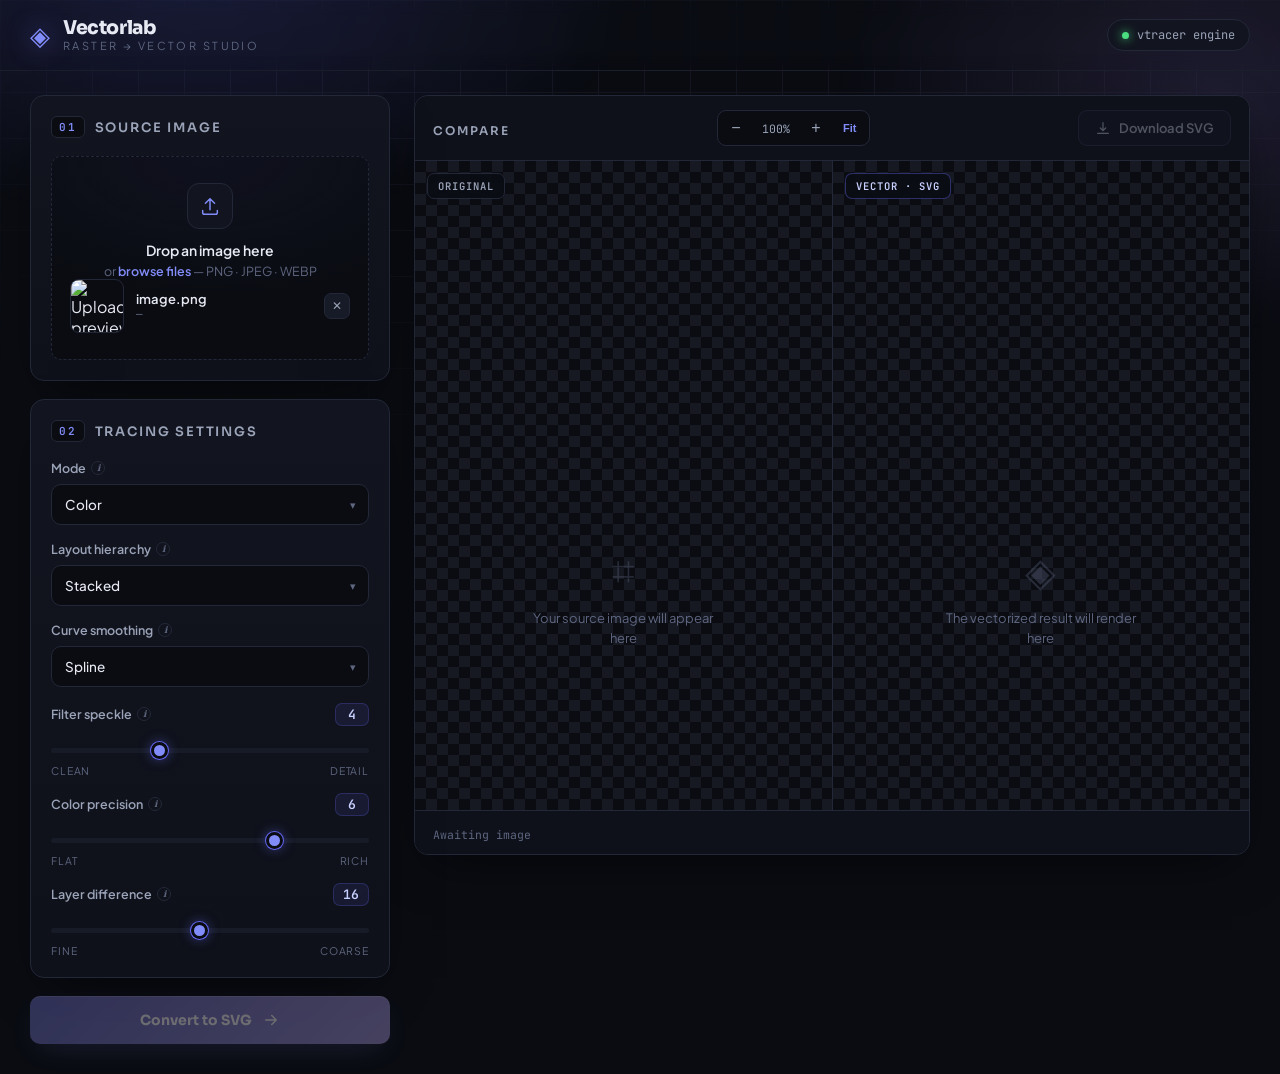
==== index.html @ 8f8fd824 "Migrate to WebAssembly frontend" ====
<!DOCTYPE html>
<html lang="en">
<head>
  <meta charset="UTF-8" />
  <meta name="viewport" content="width=device-width, initial-scale=1.0" />
  <title>Vectorlab — Raster to Vector Studio</title>
  <link rel="preconnect" href="https://fonts.googleapis.com" />
  <link rel="preconnect" href="https://fonts.gstatic.com" crossorigin />
  <link href="https://fonts.googleapis.com/css2?family=Sora:wght@500;600;700;800&family=Plus+Jakarta+Sans:wght@400;500;600;700&family=JetBrains+Mono:wght@500;600&display=swap" rel="stylesheet" />
  <link rel="stylesheet" href="css/style.css?v=3" />
  <link rel="icon" href="data:image/svg+xml,<svg xmlns='http://www.w3.org/2000/svg' viewBox='0 0 100 100'><text y='.9em' font-size='90'>◈</text></svg>" />
</head>
<body>
  <div class="bg-grid" aria-hidden="true"></div>
  <div class="bg-glow" aria-hidden="true"></div>

  <header class="topbar">
    <div class="brand">
      <span class="brand-mark">◈</span>
      <div class="brand-text">
        <span class="brand-name">Vectorlab</span>
        <span class="brand-tag" data-i18n="brandTag">raster → vector studio</span>
      </div>
    </div>
    <div class="topbar-meta">
      <span class="pill"><span class="dot"></span>vtracer engine</span>
    </div>
  </header>

  <main class="layout">
    <!-- ============ CONTROL SIDEBAR ============ -->
    <aside class="sidebar" aria-label="Vectorization controls">
      <form id="controls" autocomplete="off">
        <section class="panel">
          <h2 class="panel-title"><span class="idx">01</span><span data-i18n="srcPanel">Source image</span></h2>

          <label id="dropzone" class="dropzone" for="file-input" tabindex="0">
            <input id="file-input" type="file" accept="image/png,image/jpeg,image/bmp,image/webp,image/gif" hidden />
            <div class="dz-empty">
              <div class="dz-icon">
                <svg viewBox="0 0 24 24" fill="none" stroke="currentColor" stroke-width="1.6" stroke-linecap="round" stroke-linejoin="round">
                  <path d="M12 16V4m0 0L7 9m5-5 5 5" />
                  <path d="M4 17v2a2 2 0 0 0 2 2h12a2 2 0 0 0 2-2v-2" />
                </svg>
              </div>
              <p class="dz-headline" data-i18n="dropHeadline">Drop an image here</p>
              <p class="dz-sub" data-i18n-html="dropSub">or <span class="dz-link">browse files</span> — PNG · JPEG · WEBP</p>
            </div>
            <div class="dz-loaded" hidden>
              <img id="thumb" class="dz-thumb" alt="Uploaded preview" />
              <div class="dz-info">
                <span id="file-name" class="file-name">image.png</span>
                <span id="file-size" class="file-size">—</span>
              </div>
              <button type="button" id="clear-file" class="dz-clear" aria-label="Remove image">✕</button>
            </div>
          </label>
        </section>

        <section class="panel">
          <h2 class="panel-title"><span class="idx">02</span><span data-i18n="tracingPanel">Tracing settings</span></h2>

          <div class="field">
            <div class="field-head">
              <label for="colormode" data-i18n="modeLabel">Mode</label>
              <button class="info-tip" type="button" data-i18n-tip="mode">ℹ</button>
            </div>
            <div class="select-wrap">
              <select id="colormode" name="colormode">
                <option value="color" selected data-i18n="optColor">Color</option>
                <option value="bw" data-i18n="optBW">Black &amp; White</option>
              </select>
            </div>
          </div>

          <div class="field">
            <div class="field-head">
              <label for="hierarchical" data-i18n="hierarchyLabel">Layout hierarchy</label>
              <button class="info-tip" type="button" data-i18n-tip="hierarchy">ℹ</button>
            </div>
            <div class="select-wrap">
              <select id="hierarchical" name="hierarchical">
                <option value="stacked" selected data-i18n="optStacked">Stacked</option>
                <option value="cutout" data-i18n="optCutout">Cutout</option>
              </select>
            </div>
          </div>

          <div class="field">
            <div class="field-head">
              <label for="mode" data-i18n="curveLabel">Curve smoothing</label>
              <button class="info-tip" type="button" data-i18n-tip="curve">ℹ</button>
            </div>
            <div class="select-wrap">
              <select id="mode" name="mode">
                <option value="spline" selected data-i18n="optSpline">Spline</option>
                <option value="polygon" data-i18n="optPolygon">Polygon</option>
              </select>
            </div>
          </div>

          <div class="field slider-field">
            <div class="slider-head">
              <div class="field-head">
                <label for="filter_speckle" data-i18n="speckleLabel">Filter speckle</label>
                <button class="info-tip" type="button" data-i18n-tip="speckle">ℹ</button>
              </div>
              <output id="filter_speckle_v" class="value">4</output>
            </div>
            <input type="range" id="filter_speckle" name="filter_speckle" min="1" max="10" value="4" />
            <div class="scale"><span data-i18n="scaleClean">clean</span><span data-i18n="scaleDetail">detail</span></div>
          </div>

          <div class="field slider-field">
            <div class="slider-head">
              <div class="field-head">
                <label for="color_precision" data-i18n="precisionLabel">Color precision</label>
                <button class="info-tip" type="button" data-i18n-tip="precision">ℹ</button>
              </div>
              <output id="color_precision_v" class="value">6</output>
            </div>
            <input type="range" id="color_precision" name="color_precision" min="1" max="8" value="6" />
            <div class="scale"><span data-i18n="scaleFlat">flat</span><span data-i18n="scaleRich">rich</span></div>
          </div>

          <div class="field slider-field">
            <div class="slider-head">
              <div class="field-head">
                <label for="layer_difference" data-i18n="layerLabel">Layer difference</label>
                <button class="info-tip" type="button" data-i18n-tip="layer">ℹ</button>
              </div>
              <output id="layer_difference_v" class="value">16</output>
            </div>
            <input type="range" id="layer_difference" name="layer_difference" min="2" max="32" value="16" />
            <div class="scale"><span data-i18n="scaleFine">fine</span><span data-i18n="scaleCoarse">coarse</span></div>
          </div>
        </section>

        <button type="submit" id="convert-btn" class="btn-primary" disabled>
          <span class="btn-label" data-i18n="convertBtn">Convert to SVG</span>
          <svg class="btn-arrow" viewBox="0 0 24 24" fill="none" stroke="currentColor" stroke-width="2" stroke-linecap="round" stroke-linejoin="round"><path d="M5 12h14m-6-6 6 6-6 6"/></svg>
        </button>
        <p id="error-msg" class="error-msg" hidden></p>
      </form>
    </aside>

    <!-- ============ RESULT DISPLAY ============ -->
    <section class="stage" aria-label="Comparison view">
      <div class="stage-toolbar">
        <div class="seg" role="tablist">
          <span class="seg-label" data-i18n="compareLabel">Compare</span>
        </div>
        <div class="zoom" id="zoom-controls" hidden>
          <button type="button" id="zoom-out" aria-label="Zoom out">−</button>
          <span id="zoom-level" class="zoom-level">100%</span>
          <button type="button" id="zoom-in" aria-label="Zoom in">+</button>
          <button type="button" id="zoom-reset" class="zoom-reset">Fit</button>
        </div>
        <a id="download-btn" class="btn-download disabled" download="vectorized.svg">
          <svg viewBox="0 0 24 24" fill="none" stroke="currentColor" stroke-width="1.8" stroke-linecap="round" stroke-linejoin="round"><path d="M12 4v12m0 0 4-4m-4 4-4-4M4 20h16"/></svg>
          <span data-i18n="downloadBtn">Download SVG</span>
        </a>
      </div>

      <div class="compare">
        <div class="pane">
          <span class="pane-tag" data-i18n="origTag">Original</span>
          <div class="pane-canvas checker">
            <img id="orig-view" class="orig-view" alt="" hidden />
            <div class="placeholder" id="orig-placeholder">
              <span class="ph-glyph">⌗</span>
              <p data-i18n="origPh">Your source image will appear here</p>
            </div>
          </div>
        </div>

        <div class="pane">
          <span class="pane-tag accent" id="svg-pane-tag" data-i18n="svgTag">Vector · SVG</span>
          <div class="pane-canvas checker">
            <div id="svg-view" class="svg-view" hidden></div>
            <div class="placeholder" id="svg-placeholder">
              <span class="ph-glyph">◈</span>
              <p data-i18n="svgPh">The vectorized result will render here</p>
            </div>
            <div class="overlay" id="loading" hidden>
              <div class="spinner"><span></span><span></span><span></span></div>
              <p class="overlay-text" id="overlay-status"></p>
              <p class="overlay-elapsed" id="overlay-elapsed"></p>
              <p class="overlay-hint" id="overlay-hint"></p>
              <button type="button" id="overlay-refresh" class="overlay-refresh" onclick="location.reload()">
                <svg viewBox="0 0 24 24" fill="none" stroke="currentColor" stroke-width="2" stroke-linecap="round" stroke-linejoin="round"><path d="M3 12a9 9 0 0 1 9-9 9.75 9.75 0 0 1 6.74 2.74L21 8"/><path d="M21 3v5h-5"/><path d="M21 12a9 9 0 0 1-9 9 9.75 9.75 0 0 1-6.74-2.74L3 16"/><path d="M8 16H3v5"/></svg>
                <span data-i18n="refreshBtn">ページを更新</span>
              </button>
            </div>
          </div>
        </div>
      </div>

      <footer class="stage-foot">
        <span id="stat-info" class="stat" data-i18n="awaitingImg">Awaiting image</span>
      </footer>
    </section>
  </main>

  <script src="js/app.js?v=3"></script>
</body>
</html>
---- css/style.css ----
/* ============================================================
   Vectorlab — precision dark studio theme
   Palette: deep slate + indigo/violet accents
   Type: Sora (display) · Plus Jakarta Sans (body) · JetBrains Mono (numerics)
   ============================================================ */

:root {
  --bg:        #0a0c12;
  --bg-2:      #0e1119;
  --surface:   #12151f;
  --surface-2: #171b27;
  --line:      #232838;
  --line-soft: #1b1f2c;

  --text:      #e7eaf3;
  --text-dim:  #9aa3b8;
  --text-mute: #5e6680;

  --accent:    #6366f1;
  --accent-2:  #818cf8;
  --accent-3:  #a78bfa;
  --accent-ink:#c7d0ff;
  --glow:      rgba(99, 102, 241, .55);

  --danger:    #f4708c;
  --ok:        #4ade80;

  --radius:    14px;
  --radius-sm: 10px;
  --shadow:    0 18px 50px -18px rgba(0,0,0,.7);

  --font-display: "Sora", sans-serif;
  --font-body: "Plus Jakarta Sans", sans-serif;
  --font-mono: "JetBrains Mono", monospace;
}

* { box-sizing: border-box; margin: 0; padding: 0; }

html, body { height: 100%; }

body {
  font-family: var(--font-body);
  background: var(--bg);
  color: var(--text);
  -webkit-font-smoothing: antialiased;
  overflow-x: hidden;
  position: relative;
}

/* --- atmospheric background --- */
.bg-grid {
  position: fixed; inset: 0; z-index: -2;
  background-image:
    linear-gradient(to right, var(--line-soft) 1px, transparent 1px),
    linear-gradient(to bottom, var(--line-soft) 1px, transparent 1px);
  background-size: 46px 46px;
  mask-image: radial-gradient(ellipse 90% 70% at 50% 0%, #000 30%, transparent 80%);
  opacity: .6;
}
.bg-glow {
  position: fixed; inset: 0; z-index: -1; pointer-events: none;
  background:
    radial-gradient(60% 50% at 15% -5%, rgba(99,102,241,.18), transparent 60%),
    radial-gradient(50% 45% at 95% 10%, rgba(167,139,250,.13), transparent 60%);
}

/* ============ TOPBAR ============ */
.topbar {
  display: flex; align-items: center; justify-content: space-between;
  padding: 18px 30px;
  border-bottom: 1px solid var(--line-soft);
  backdrop-filter: blur(8px);
}
.brand { display: flex; align-items: center; gap: 13px; }
.brand-mark {
  font-size: 26px; line-height: 1;
  color: var(--accent-2);
  filter: drop-shadow(0 0 12px var(--glow));
  animation: pulse 4s ease-in-out infinite;
}
@keyframes pulse { 50% { opacity: .7; transform: rotate(45deg) scale(.95); } }
.brand-text { display: flex; flex-direction: column; line-height: 1.15; }
.brand-name {
  font-family: var(--font-display); font-weight: 800; font-size: 19px;
  letter-spacing: -.02em;
}
.brand-tag {
  font-size: 11px; color: var(--text-mute);
  text-transform: uppercase; letter-spacing: .22em;
}
.pill {
  display: inline-flex; align-items: center; gap: 8px;
  font-size: 12px; color: var(--text-dim);
  padding: 7px 14px; border: 1px solid var(--line);
  border-radius: 999px; background: var(--surface);
  font-family: var(--font-mono);
}
.pill .dot {
  width: 7px; height: 7px; border-radius: 50%;
  background: var(--ok); box-shadow: 0 0 10px var(--ok);
}

/* ============ LAYOUT ============ */
.layout {
  display: grid;
  grid-template-columns: 360px 1fr;
  gap: 24px;
  padding: 24px 30px 30px;
  max-width: 1600px; margin: 0 auto;
  align-items: start;
}

/* ============ SIDEBAR ============ */
.sidebar {
  position: sticky; top: 24px;
  display: flex; flex-direction: column;
}
#controls { display: flex; flex-direction: column; gap: 18px; }

.panel {
  background: linear-gradient(180deg, var(--surface), var(--bg-2));
  border: 1px solid var(--line);
  border-radius: var(--radius);
  padding: 20px;
  box-shadow: var(--shadow);
}
.panel-title {
  display: flex; align-items: center; gap: 10px;
  font-family: var(--font-display); font-weight: 600; font-size: 13px;
  text-transform: uppercase; letter-spacing: .14em;
  color: var(--text-dim);
  margin-bottom: 18px;
}
.panel-title .idx {
  font-family: var(--font-mono); font-size: 11px;
  color: var(--accent-2);
  border: 1px solid var(--line);
  background: var(--bg);
  padding: 3px 7px; border-radius: 6px;
}

/* --- dropzone --- */
.dropzone {
  display: block; cursor: pointer;
  border: 1.5px dashed var(--line);
  border-radius: var(--radius-sm);
  background:
    radial-gradient(120% 100% at 50% 0%, rgba(99,102,241,.06), transparent 70%),
    var(--bg);
  padding: 26px 18px;
  text-align: center;
  transition: border-color .2s, background .2s, transform .2s;
  outline: none;
}
.dropzone:hover, .dropzone:focus-visible { border-color: var(--accent); }
.dropzone.dragover {
  border-color: var(--accent-2);
  background: radial-gradient(120% 100% at 50% 0%, rgba(99,102,241,.22), transparent 70%), var(--bg);
  transform: scale(1.01);
  box-shadow: 0 0 0 4px rgba(99,102,241,.12), inset 0 0 30px rgba(99,102,241,.1);
}
.dz-icon {
  width: 46px; height: 46px; margin: 0 auto 12px;
  display: grid; place-items: center;
  color: var(--accent-2);
  border: 1px solid var(--line);
  border-radius: 12px; background: var(--surface);
}
.dz-icon svg { width: 22px; height: 22px; }
.dz-headline { font-weight: 600; font-size: 14px; }
.dz-sub { font-size: 12.5px; color: var(--text-mute); margin-top: 4px; }
.dz-link { color: var(--accent-2); font-weight: 600; }

.dz-loaded { display: flex; align-items: center; gap: 12px; text-align: left; }
.dz-thumb {
  width: 54px; height: 54px; border-radius: 9px; object-fit: cover;
  border: 1px solid var(--line); background: var(--bg);
  flex-shrink: 0;
}
.dz-info { display: flex; flex-direction: column; min-width: 0; flex: 1; }
.file-name {
  font-weight: 600; font-size: 13px;
  white-space: nowrap; overflow: hidden; text-overflow: ellipsis;
}
.file-size { font-family: var(--font-mono); font-size: 11px; color: var(--text-mute); }
.dz-clear {
  flex-shrink: 0;
  width: 26px; height: 26px; border-radius: 7px;
  background: var(--surface-2); border: 1px solid var(--line);
  color: var(--text-dim); cursor: pointer; font-size: 12px;
  transition: .15s;
}
.dz-clear:hover { color: var(--danger); border-color: var(--danger); }

/* --- fields --- */
.field { margin-bottom: 16px; }
.field:last-child { margin-bottom: 0; }
.field > label {
  display: block; font-size: 12.5px; font-weight: 600;
  color: var(--text-dim); margin-bottom: 8px;
}

/* --- label + info-tip row --- */
.field-head {
  display: flex; align-items: center; gap: 5px;
  margin-bottom: 8px;
}
.field-head label {
  display: block; font-size: 12.5px; font-weight: 600;
  color: var(--text-dim); margin-bottom: 0;
}
.slider-head .field-head { margin-bottom: 0; }

/* --- info tip button --- */
.info-tip {
  position: relative;
  display: inline-flex; align-items: center; justify-content: center;
  width: 14px; height: 14px; flex-shrink: 0;
  background: none; border: 1px solid var(--line); border-radius: 50%;
  color: var(--text-mute);
  font-size: 9px; font-style: italic; font-family: serif;
  cursor: pointer; padding: 0; line-height: 1;
  transition: color .15s, border-color .15s;
}
.info-tip:hover, .info-tip:focus-visible {
  color: var(--accent-ink); border-color: var(--accent); outline: none;
}

/* --- tooltip box --- */
.tip-box {
  display: none;
  position: absolute;
  left: 50%; bottom: calc(100% + 8px);
  transform: translateX(-50%);
  width: 230px;
  background: var(--surface-2); border: 1px solid var(--line);
  border-radius: var(--radius-sm); padding: 10px 12px;
  font-size: 11.5px; line-height: 1.55; color: var(--text);
  font-style: normal; font-family: var(--font-body);
  font-weight: 400;
  box-shadow: var(--shadow);
  z-index: 100; pointer-events: none;
  white-space: normal; text-align: left;
}
.tip-box::after {
  content: "";
  position: absolute; top: 100%; left: 50%;
  transform: translateX(-50%);
  border: 5px solid transparent;
  border-top-color: var(--line);
}
.info-tip:hover .tip-box,
.info-tip:focus-visible .tip-box { display: block; }

.select-wrap { position: relative; }
.select-wrap::after {
  content: "▾"; position: absolute; right: 13px; top: 50%;
  transform: translateY(-50%); color: var(--text-mute);
  pointer-events: none; font-size: 11px;
}
select {
  width: 100%; appearance: none;
  font-family: var(--font-body); font-size: 13.5px; font-weight: 500;
  color: var(--text);
  background: var(--bg); border: 1px solid var(--line);
  border-radius: var(--radius-sm); padding: 11px 34px 11px 13px;
  cursor: pointer; transition: border-color .15s, box-shadow .15s;
}
select:hover { border-color: var(--line); }
select:focus { outline: none; border-color: var(--accent); box-shadow: 0 0 0 3px rgba(99,102,241,.15); }

/* --- sliders --- */
.slider-head { display: flex; justify-content: space-between; align-items: baseline; margin-bottom: 10px; }
.slider-head label { font-size: 12.5px; font-weight: 600; color: var(--text-dim); }
.value {
  font-family: var(--font-mono); font-weight: 600; font-size: 13px;
  color: var(--accent-ink);
  background: rgba(99,102,241,.1); border: 1px solid rgba(99,102,241,.25);
  padding: 2px 9px; border-radius: 7px; min-width: 34px; text-align: center;
}
input[type="range"] {
  -webkit-appearance: none; appearance: none;
  width: 100%; height: 5px; border-radius: 99px;
  background: var(--surface-2); cursor: pointer; outline: none;
}
input[type="range"]::-webkit-slider-runnable-track { height: 5px; border-radius: 99px; }
input[type="range"]::-webkit-slider-thumb {
  -webkit-appearance: none; appearance: none;
  width: 17px; height: 17px; margin-top: -6px; border-radius: 50%;
  background: var(--accent-2); border: 3px solid var(--bg);
  box-shadow: 0 0 0 1px var(--accent), 0 0 12px var(--glow);
  transition: transform .12s;
}
input[type="range"]::-webkit-slider-thumb:hover { transform: scale(1.15); }
input[type="range"]::-moz-range-thumb {
  width: 15px; height: 15px; border-radius: 50%;
  background: var(--accent-2); border: 3px solid var(--bg);
  box-shadow: 0 0 0 1px var(--accent), 0 0 12px var(--glow);
}
input[type="range"]::-moz-range-track { height: 5px; border-radius: 99px; background: var(--surface-2); }
.scale {
  display: flex; justify-content: space-between;
  font-size: 10.5px; color: var(--text-mute); margin-top: 7px;
  text-transform: uppercase; letter-spacing: .08em;
}

/* --- primary button --- */
.btn-primary {
  display: flex; align-items: center; justify-content: center; gap: 10px;
  width: 100%; padding: 15px;
  font-family: var(--font-display); font-weight: 700; font-size: 14px;
  color: #fff; cursor: pointer;
  border: none; border-radius: var(--radius-sm);
  background: linear-gradient(135deg, var(--accent), var(--accent-3));
  box-shadow: 0 10px 30px -10px var(--glow), inset 0 1px 0 rgba(255,255,255,.2);
  transition: transform .12s, box-shadow .2s, filter .2s;
}
.btn-primary .btn-arrow { width: 18px; height: 18px; transition: transform .2s; }
.btn-primary:hover:not(:disabled) { transform: translateY(-2px); box-shadow: 0 16px 38px -10px var(--glow); }
.btn-primary:hover:not(:disabled) .btn-arrow { transform: translateX(4px); }
.btn-primary:active:not(:disabled) { transform: translateY(0); }
.btn-primary:disabled { opacity: .4; cursor: not-allowed; filter: grayscale(.4); }
.btn-primary.loading { pointer-events: none; opacity: .8; }

.error-msg {
  font-size: 12.5px; color: var(--danger);
  background: rgba(244,112,140,.08); border: 1px solid rgba(244,112,140,.3);
  padding: 10px 13px; border-radius: var(--radius-sm);
  line-height: 1.4;
}

/* ============ STAGE ============ */
.stage {
  background: linear-gradient(180deg, var(--surface), var(--bg-2));
  border: 1px solid var(--line);
  border-radius: var(--radius);
  box-shadow: var(--shadow);
  overflow: hidden;
  display: flex; flex-direction: column;
  min-height: calc(100vh - 140px);
}
.stage-toolbar {
  display: flex; align-items: center; justify-content: space-between; gap: 14px;
  padding: 14px 18px;
  border-bottom: 1px solid var(--line);
  background: var(--bg-2);
}
.seg-label {
  font-family: var(--font-display); font-weight: 600; font-size: 12px;
  text-transform: uppercase; letter-spacing: .16em; color: var(--text-dim);
}

.zoom {
  display: flex; align-items: center; gap: 4px;
  background: var(--bg); border: 1px solid var(--line);
  border-radius: 9px; padding: 4px;
}
.zoom button {
  width: 28px; height: 26px; border: none; cursor: pointer;
  background: transparent; color: var(--text-dim);
  font-size: 16px; border-radius: 6px; transition: .15s;
}
.zoom button:hover { background: var(--surface-2); color: var(--text); }
.zoom-level {
  font-family: var(--font-mono); font-size: 11.5px; color: var(--text-dim);
  min-width: 44px; text-align: center;
}
.zoom-reset { font-size: 11px !important; font-weight: 600; width: auto !important; padding: 0 9px; color: var(--accent-2) !important; }

.btn-download {
  display: inline-flex; align-items: center; gap: 8px;
  font-size: 13px; font-weight: 600; text-decoration: none;
  color: var(--accent-ink);
  background: rgba(99,102,241,.1);
  border: 1px solid rgba(99,102,241,.35);
  padding: 9px 16px; border-radius: 9px;
  transition: .18s; cursor: pointer;
}
.btn-download svg { width: 16px; height: 16px; }
.btn-download:hover { background: rgba(99,102,241,.2); border-color: var(--accent); }
.btn-download.disabled { opacity: .35; pointer-events: none; filter: grayscale(.5); }

/* --- compare panes --- */
.compare {
  flex: 1; display: grid; grid-template-columns: 1fr 1fr;
  gap: 1px; background: var(--line);
}
.pane { position: relative; display: flex; flex-direction: column; background: var(--bg); min-height: 0; }
.pane-tag {
  position: absolute; top: 12px; left: 12px; z-index: 3;
  font-family: var(--font-mono); font-size: 10.5px; font-weight: 600;
  text-transform: uppercase; letter-spacing: .1em;
  color: var(--text-dim);
  background: rgba(10,12,18,.78); backdrop-filter: blur(6px);
  border: 1px solid var(--line);
  padding: 5px 10px; border-radius: 7px;
}
.pane-tag.accent { color: var(--accent-ink); border-color: rgba(99,102,241,.4); }

.pane-canvas {
  flex: 1; position: relative; overflow: auto;
  display: grid; place-items: center; padding: 32px;
}
.checker {
  --c: #161922;
  background-color: var(--bg);
  background-image:
    linear-gradient(45deg, var(--c) 25%, transparent 25%),
    linear-gradient(-45deg, var(--c) 25%, transparent 25%),
    linear-gradient(45deg, transparent 75%, var(--c) 75%),
    linear-gradient(-45deg, transparent 75%, var(--c) 75%);
  background-size: 22px 22px;
  background-position: 0 0, 0 11px, 11px -11px, -11px 0;
}
.orig-view, .svg-view {
  max-width: 100%; max-height: 100%;
  transform-origin: center center;
  transition: transform .15s ease-out;
}
.orig-view { display: block; border-radius: 4px; box-shadow: 0 8px 30px -8px rgba(0,0,0,.6); }
.svg-view { display: grid; place-items: center; }
.svg-view svg { max-width: 100%; height: auto; display: block; filter: drop-shadow(0 8px 30px rgba(0,0,0,.5)); }

.placeholder {
  display: flex; flex-direction: column; align-items: center; gap: 14px;
  color: var(--text-mute); text-align: center; padding: 20px;
}
.ph-glyph { font-size: 40px; opacity: .35; }
.placeholder p { font-size: 13px; max-width: 200px; line-height: 1.5; }

/* --- loading overlay --- */
.overlay {
  position: absolute; inset: 0; z-index: 5;
  display: flex; flex-direction: column; align-items: center; justify-content: center; gap: 18px;
  background: rgba(8,10,15,.78); backdrop-filter: blur(4px);
}
.overlay[hidden] { display: none; }
.overlay-text { font-family: var(--font-mono); font-size: 12.5px; color: var(--accent-ink); letter-spacing: .04em; transition: opacity .4s; }
.overlay-elapsed {
  font-family: var(--font-mono); font-size: 11px; color: var(--text-mute);
  letter-spacing: .06em; margin-top: 2px;
}
.overlay-hint {
  font-size: 11.5px; color: var(--text-mute); text-align: center;
  max-width: 220px; line-height: 1.5; min-height: 1.5em;
  transition: opacity .5s;
}
.spinner { display: flex; gap: 7px; }
.spinner span {
  width: 11px; height: 11px; border-radius: 50%;
  background: var(--accent-2);
  animation: bounce 1.2s ease-in-out infinite;
}
.spinner span:nth-child(2) { animation-delay: .15s; background: var(--accent-3); }
.spinner span:nth-child(3) { animation-delay: .3s; background: var(--accent); }
@keyframes bounce {
  0%, 80%, 100% { transform: translateY(0); opacity: .5; }
  40% { transform: translateY(-12px); opacity: 1; }
}

.stage-foot {
  padding: 11px 18px; border-top: 1px solid var(--line);
  background: var(--bg-2);
}
.stat { font-family: var(--font-mono); font-size: 11.5px; color: var(--text-mute); }
.stat.done { color: var(--ok); }

/* ============ RESPONSIVE ============ */
@media (max-width: 1080px) {
  .layout { grid-template-columns: 1fr; }
  .sidebar { position: static; }
  .stage { min-height: 70vh; }
}
@media (max-width: 680px) {
  .topbar { padding: 14px 18px; }
  .topbar-meta { display: none; }
  .layout { padding: 16px; gap: 16px; }
  .compare { grid-template-columns: 1fr; }
  .pane-canvas { min-height: 320px; }
  .stage-toolbar { flex-wrap: wrap; }
}

/* --- overlay refresh button --- */
.overlay-refresh {
  display: inline-flex; align-items: center; gap: 7px;
  font-family: var(--font-mono); font-size: 11.5px; font-weight: 600;
  color: var(--text-dim);
  background: var(--surface-2); border: 1px solid var(--line);
  padding: 8px 16px; border-radius: 9px;
  cursor: pointer; transition: color .15s, border-color .15s, background .15s;
  margin-top: 6px;
}
.overlay-refresh svg { width: 13px; height: 13px; }
.overlay-refresh:hover {
  color: var(--accent-ink); border-color: rgba(99,102,241,.5);
  background: rgba(99,102,241,.1);
}

/* --- SVG reveal animation --- */
@keyframes svgReveal {
  from { opacity: 0; transform: scale(0.96); }
  to   { opacity: 1; transform: scale(1); }
}
.svg-view.ready {
  animation: svgReveal 0.45s cubic-bezier(0.22, 1, 0.36, 1) both;
}

/* --- comparison-ready state for the SVG pane-tag --- */
.pane-tag.result-ready {
  color: var(--ok);
  border-color: rgba(74, 222, 128, 0.4);
  background: rgba(74, 222, 128, 0.06);
}
.pane-tag.result-ready::before {
  content: "✓ ";
}

/* reduced motion */
@media (prefers-reduced-motion: reduce) {
  *, *::before, *::after { animation: none !important; transition: none !important; }
}
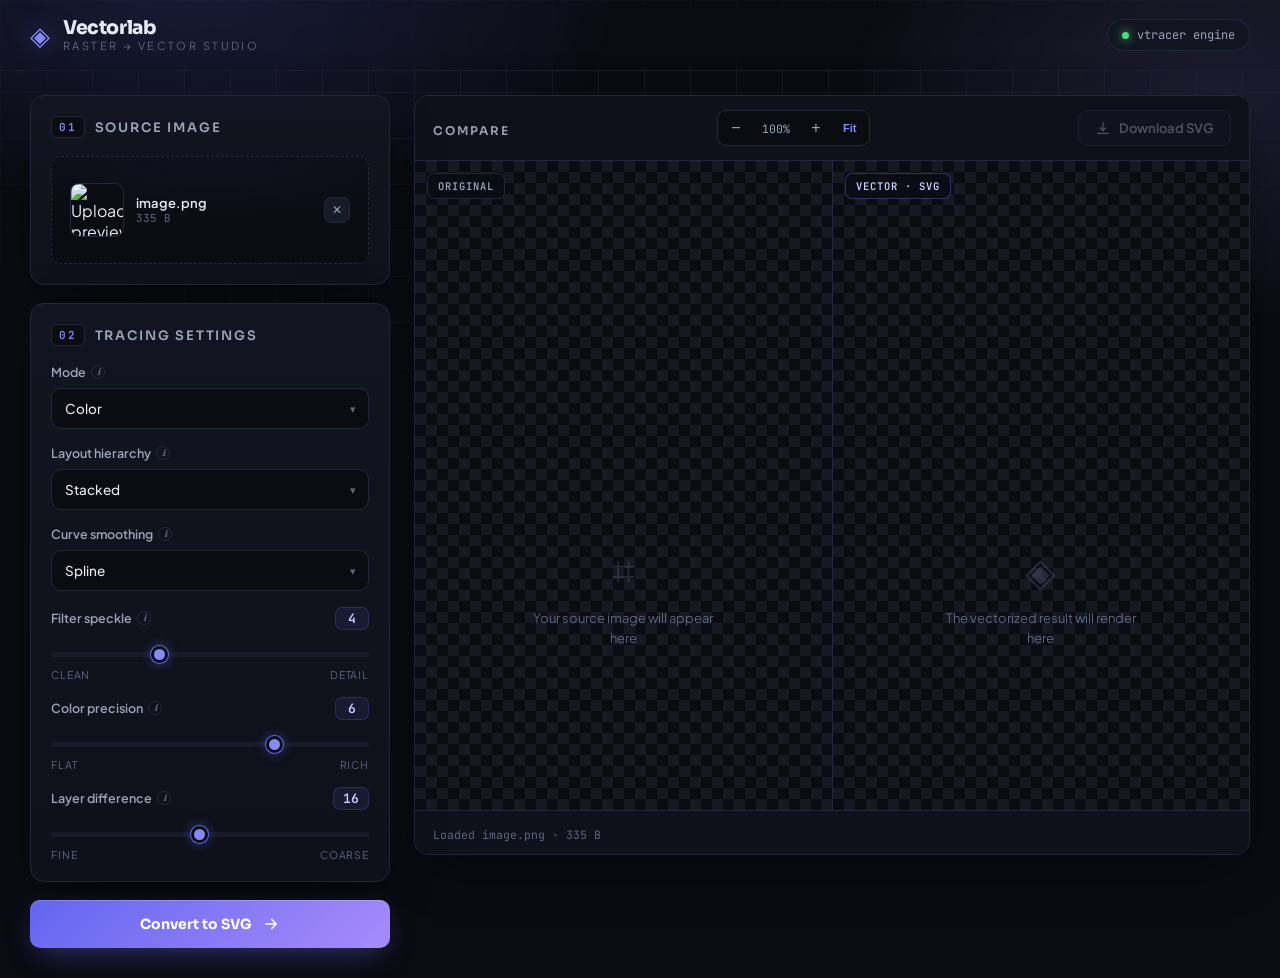
==== commit c208c4ee: "Implement local WASM vectorization with vtracer (Option 4)" ====
--- a/index.html
+++ b/index.html
@@ -202,6 +202,8 @@
     </section>
   </main>
 
-  <script src="js/app.js?v=3"></script>
+  <canvas id="frame" style="display:none;"></canvas>
+  <svg id="svg" style="display:none;" version="1.1" xmlns="http://www.w3.org/2000/svg"></svg>
+  <script type="module" src="js/app.js?v=7"></script>
 </body>
 </html>
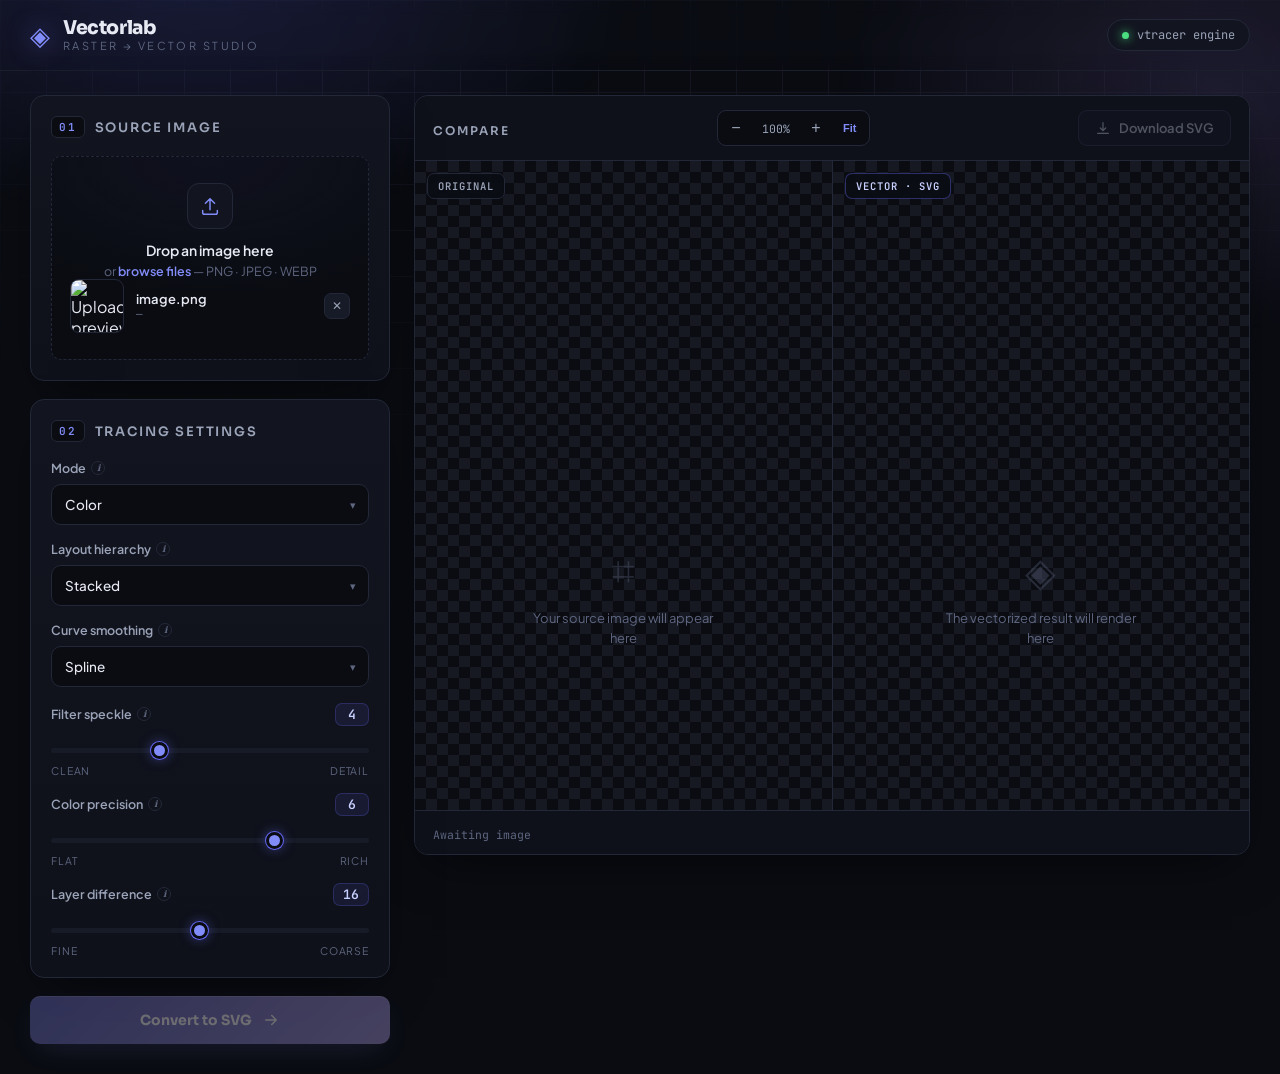
==== commit 96bb6907: "Fix SVG viewBox and size to prevent cropping" ====
--- a/index.html
+++ b/index.html
@@ -204,6 +204,6 @@
 
   <canvas id="frame" style="display:none;"></canvas>
   <svg id="svg" style="display:none;" version="1.1" xmlns="http://www.w3.org/2000/svg"></svg>
-  <script type="module" src="js/app.js?v=7"></script>
+  <script type="module" src="js/app.js?v=9"></script>
 </body>
 </html>
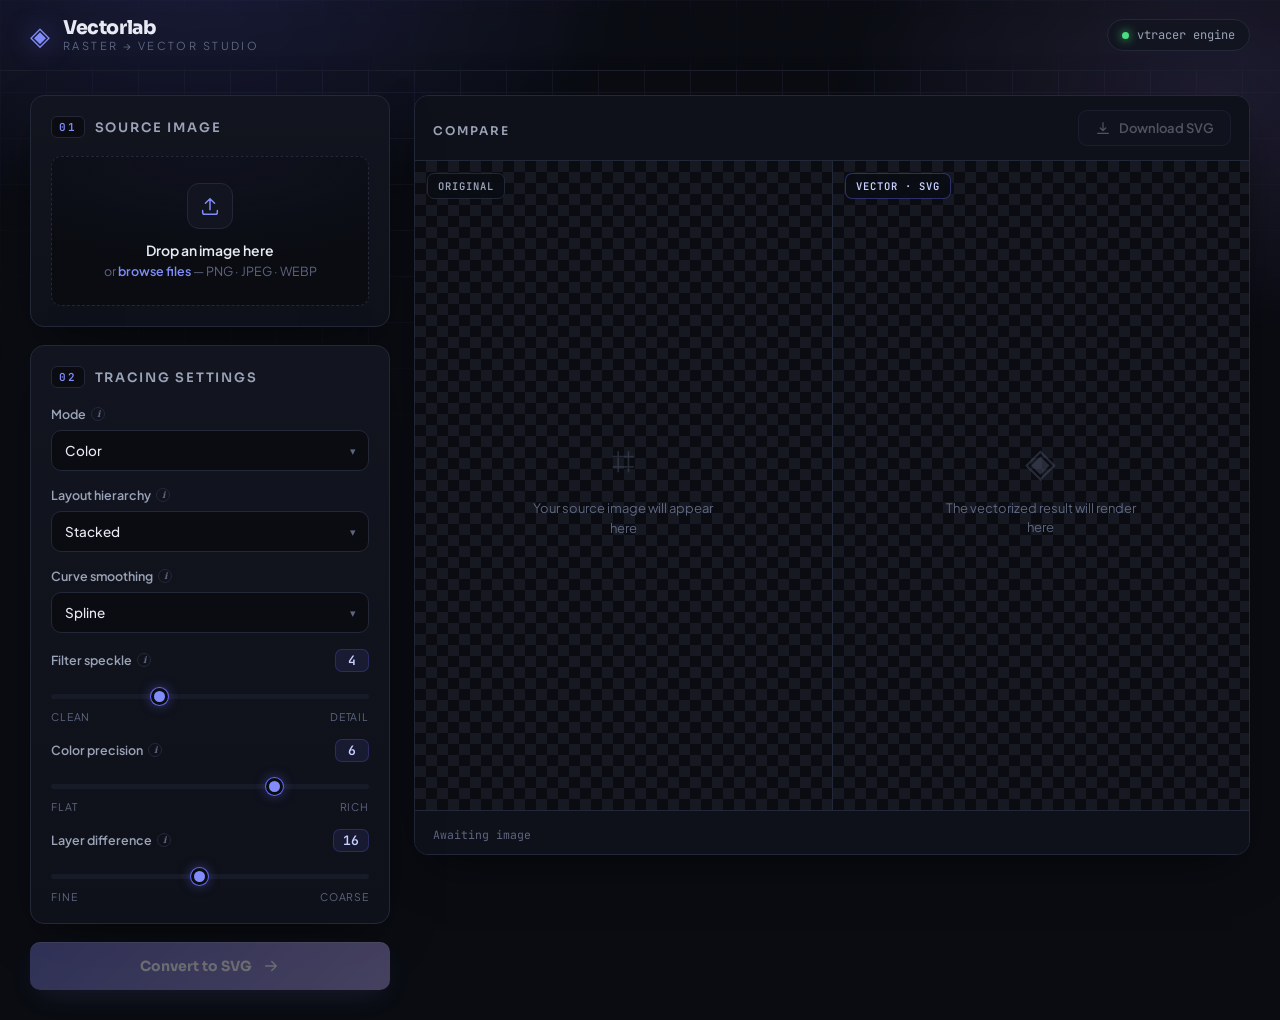
==== commit ba20808c: "Fix placeholder hidden CSS and bump version" ====
--- a/index.html
+++ b/index.html
@@ -7,7 +7,7 @@
   <link rel="preconnect" href="https://fonts.googleapis.com" />
   <link rel="preconnect" href="https://fonts.gstatic.com" crossorigin />
   <link href="https://fonts.googleapis.com/css2?family=Sora:wght@500;600;700;800&family=Plus+Jakarta+Sans:wght@400;500;600;700&family=JetBrains+Mono:wght@500;600&display=swap" rel="stylesheet" />
-  <link rel="stylesheet" href="css/style.css?v=3" />
+  <link rel="stylesheet" href="css/style.css?v=4" />
   <link rel="icon" href="data:image/svg+xml,<svg xmlns='http://www.w3.org/2000/svg' viewBox='0 0 100 100'><text y='.9em' font-size='90'>◈</text></svg>" />
 </head>
 <body>
--- a/css/style.css
+++ b/css/style.css
@@ -46,6 +46,8 @@
   overflow-x: hidden;
   position: relative;
 }
+
+[hidden] { display: none !important; }
 
 /* --- atmospheric background --- */
 .bg-grid {
